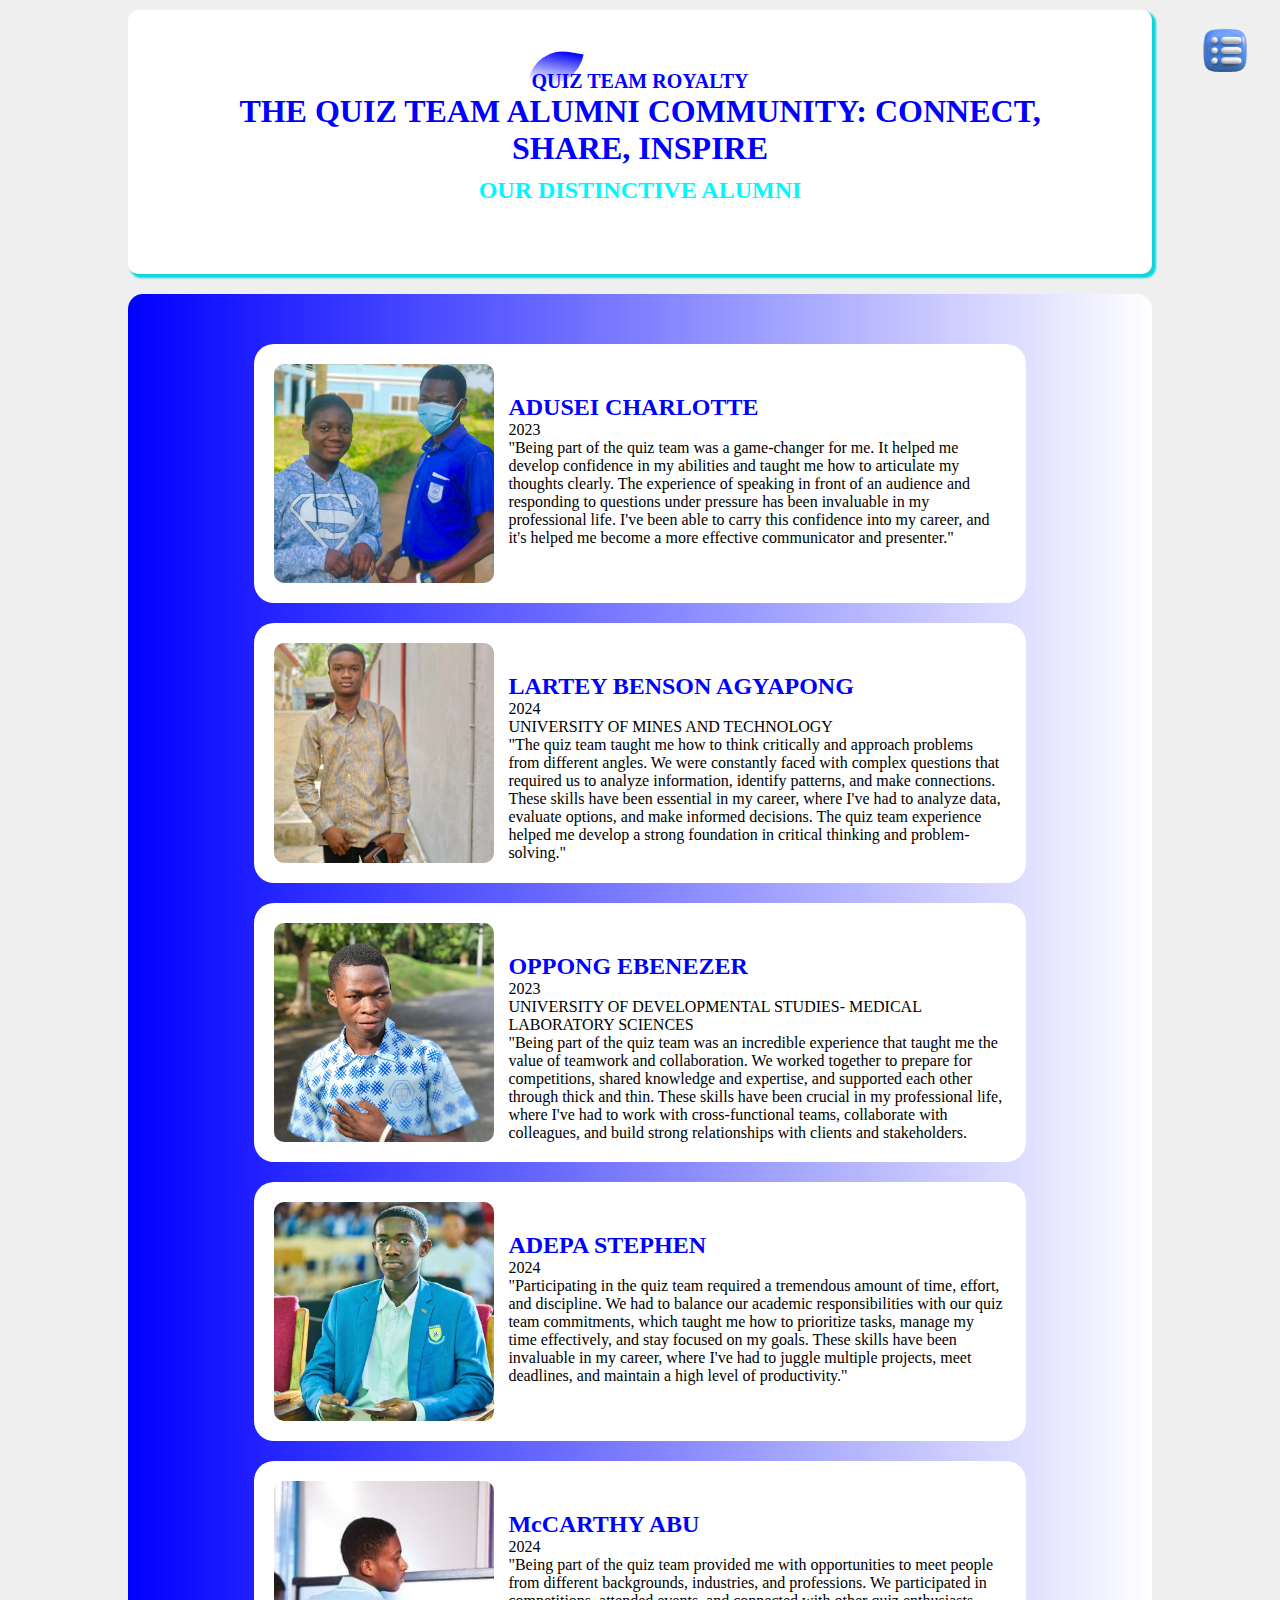
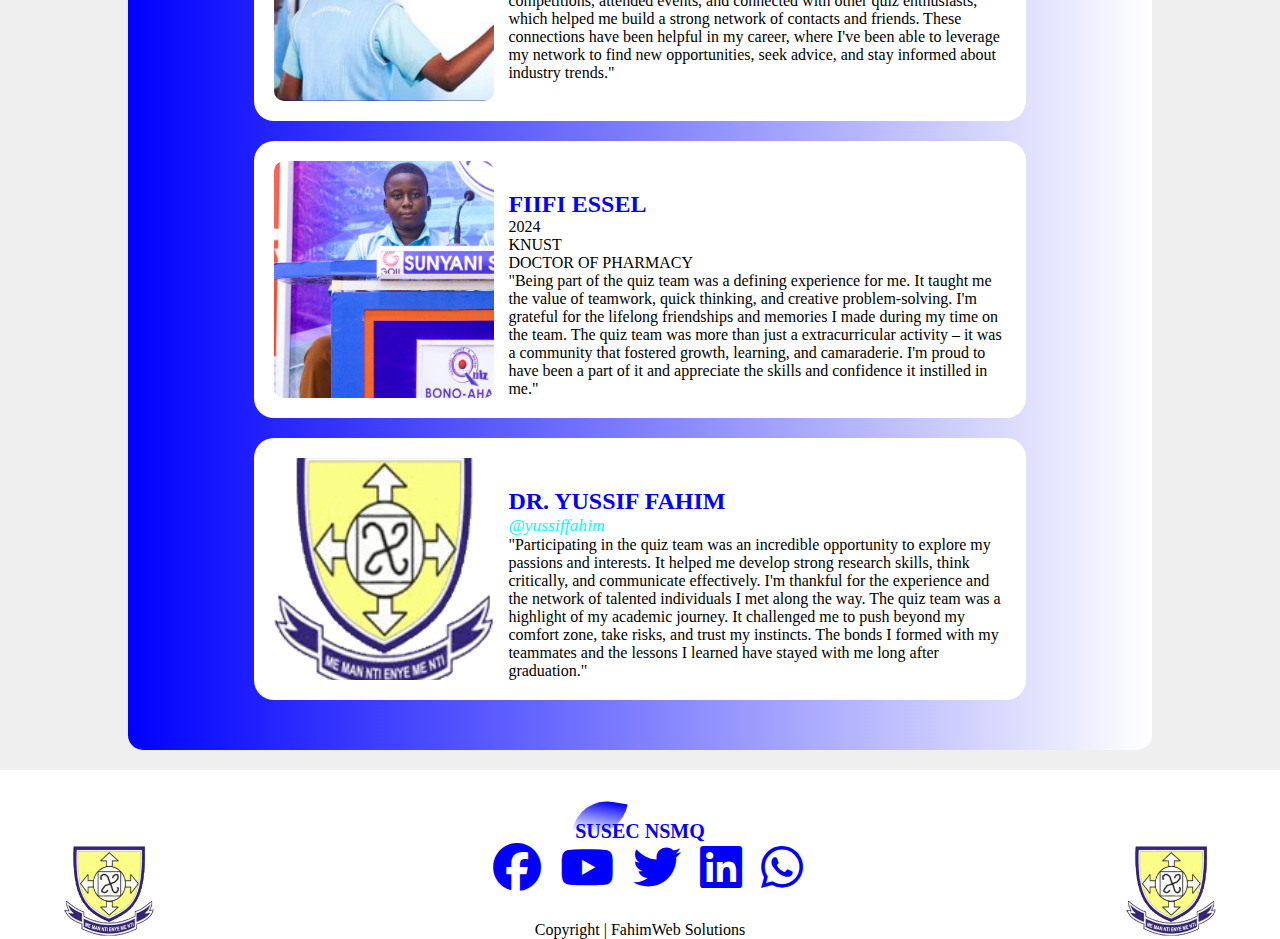
==== alumni.html @ 686587ff "Add files via upload" ====
<!DOCTYPE html>
<html>
    <head>
        <meta charset="utf-8">
        <meta name="viewport" content="width = device-width, initial-scale = 1.0">
        <link rel="stylesheet" href="alumni.css">
        <link rel="stylesheet" href="css/all.min.css">
        <link rel="stylesheet" href="css/fontawesome.min.css">
        <title>ALUMNI | SUSEC NSMQ</title>
    </head>
    <body>
        <main>
        <section id="alumni-heading">
            <div id="heading">
                <p id="span-p"><span></span>QUIZ TEAM ROYALTY</p>
                <h1>THE QUIZ TEAM ALUMNI COMMUNITY: CONNECT, SHARE, INSPIRE</h1>
                <h2>OUR DISTINCTIVE ALUMNI</h2>
            </div>

        </section>

    <section class="main-alum">
        <div class="alum">
            <img src="CHARLOTTE.jpg" class="alum-img">
            <div class="alum-text">
                <h2>ADUSEI CHARLOTTE</h2>
                <p>2023</p>
                <p>"Being part of the quiz team was a game-changer for me. It helped me 
                    develop confidence in my abilities and taught me how to articulate my thoughts clearly. 
                    The experience of speaking in front of an audience and responding to questions under pressure 
                    has been invaluable in my professional life. I've been able to carry this confidence into my career, 
                    and it's helped me become a more effective communicator and presenter."</p>
            </div>
        </div>
        <div class="alum">
            <img src="BENSON.jpg" class="alum-img">
            <div class="alum-text">
                <h2>LARTEY BENSON AGYAPONG</h2>
                <P>2024</P>
                <p>UNIVERSITY OF MINES AND TECHNOLOGY</p>
                <p>"The quiz team taught me how to think critically and 
                    approach problems from different angles. We were constantly 
                    faced with complex questions that required us to analyze information, 
                    identify patterns, and make connections. These skills have been essential 
                    in my career, where I've had to analyze data, evaluate options, and 
                    make informed decisions. The quiz team experience helped me develop a 
                    strong foundation in critical thinking and problem-solving."
                </p>
        </div>
    </div>
        <div class="alum">
            <img src="OPOKU.jpg" class="alum-img">
            <div class="alum-text">
                <h2>OPPONG EBENEZER</h2>
                <P>2023</P>
                <p>UNIVERSITY OF DEVELOPMENTAL STUDIES- MEDICAL LABORATORY SCIENCES</p>
                <p>"Being part of the quiz team was an incredible experience that taught
                     me the value of teamwork and collaboration. We worked together to prepare 
                     for competitions, shared knowledge and expertise, and supported each other 
                     through thick and thin. These skills have been crucial in my professional 
                     life, where I've had to work with cross-functional teams, collaborate with 
                     colleagues, and build strong relationships with clients and stakeholders.</p>
        </div>
    </div>
        <div class="alum">
            <img src="STEVE.jpg" class="alum-img">
            <div class="alum-text">
                <h2>ADEPA STEPHEN</h2>
                <P>2024</P>
                <p>"Participating in the quiz team required a tremendous amount of time, 
                    effort, and discipline. We had to balance our academic responsibilities 
                    with our quiz team commitments, which taught me how to prioritize tasks, 
                    manage my time effectively, and stay focused on my goals. These skills have 
                    been invaluable in my career, where I've had to juggle multiple projects, 
                    meet deadlines, and maintain a high level of productivity."</p>
        </div>
    </div>
        <div class="alum">
            <img src="image4.jpg" class="alum-img">
            <div class="alum-text">
                <h2>McCARTHY ABU</h2>
                <P>2024</P>
                <p>"Being part of the quiz team provided me with 
                    opportunities to meet people from different backgrounds, 
                    industries, and professions. We participated in competitions, 
                    attended events, and connected with other quiz enthusiasts, 
                    which helped me build a strong network of contacts and friends. 
                    These connections have been helpful in my career, where I've been 
                    able to leverage my network to find new opportunities, seek advice, 
                    and stay informed about industry trends."</p>
        </div>
    </div>
        <div class="alum">
            <img src="FIIFI.jpg" class="alum-img">
            <div class="alum-text">
                <h2>FIIFI ESSEL</h2>
                <P>2024</P>
                <P>KNUST</P>
                <p>DOCTOR OF PHARMACY</p>
                <p>"Being part of the quiz team was a defining experience for me. 
                    It taught me the value of teamwork, quick thinking, and creative problem-solving. 
                    I'm grateful for the lifelong friendships and memories I made 
                    during my time on the team.
                    The quiz team was more than just a extracurricular activity – it was 
                    a community that fostered growth, learning, and camaraderie. 
                    I'm proud to have been a part of it and appreciate the skills and confidence it instilled in me."
                </p>
        </div>
    </div>
        <div class="alum">
            <img src="sunyani-senior-high.png" class="alum-img">
            <div class="alum-text">
                <h2>DR. YUSSIF FAHIM</h2>
                <small>@yussiffahim</small>
                <p>"Participating in the quiz team was an incredible opportunity to explore 
                    my passions and interests. It helped me develop strong research skills, 
                    think critically, and communicate effectively. 
                    I'm thankful for the experience and the network of talented individuals
                     I met along the way.
                     The quiz team was a highlight of my academic journey. 
                     It challenged me to push beyond my comfort zone, take risks, and trust my instincts. 
                     The bonds I formed with my teammates and the lessons I learned have stayed with me long after graduation."
                    </p>
        </div>
        </div>
    </section>
    <div id="sidenav">
        <nav>
            <ul>
                <li><a href="index.html">HOME</a></li>
                <li><a href="#">ABOUT</a></li>
                <li><a href="gallery.html">TEAM GALLERY</a></li>
                <li><a href="alumni.html">ALUMNI</a></li>
                <li><a href="#">EVENTS</a></li>
                <li><a href="#footer-section">CONTACT</a></li>
            </ul>
        </nav>

    </div>
    <div id="menuBtn">
        <img src="menu.webp" id="menu">
    </div>
    <script>
        var menuBtn = document.getElementById("menuBtn")
        var sidenav = document.getElementById("sidenav")
        var menu = document.getElementById("menu")
   
        sidenav.style.right = "-250px"
   
        menuBtn.onclick = function(){
           if(sidenav.style.right == "-250px"){
               sidenav.style.right = "0";
               menu.src = "exit.webp"
           }
           else{
               sidenav.style.right = "-250px";
               menu.src = "menu.webp"
           }
        }
       </script>
    </main>
        <section id="footer-section">
            <img src="sunyani-senior-high.png" class="footer-img">
            <img src="sunyani-senior-high.png" class="footer-img2">
            <p id="span-p"><span></span>SUSEC NSMQ</p>
            <div id="footer-icons">
            <i class="fa-brands fa-facebook"></i>
            <i class="fa-brands fa-youtube"></i>
            <a href="https://x.com/search?q=from%3ANSMQGhana%20%20Sunyani%20shs&src=typed_query"><i class="fa-brands fa-twitter"></i></a>
            <i class="fa-brands fa-linkedin"></i>
            <i class="fa-brands fa-whatsapp"></i>
            </div>
            <p id="copyright">Copyright | FahimWeb Solutions</p>
        </section>
    </body>
</html>
        </body>
        </html>
---- alumni.css ----
*{
    box-sizing: border-box;
    margin: 0;
    padding: 0;
}

body{
    background: #efefef;
}

#gallery-heading{
    width:100%;
    padding: 70px;
    background: #efefef;
}

#heading{
    width: 80%;
    padding: 60px;
    background-color: white;
    margin: 10px auto;
    text-align: center;
    border-radius:10px ;
    box-shadow: 3px 3px 2px 1px rgb(15, 214, 221);
}

#sidenav{
    width: 250px;
    height: 100vh;
    position: fixed;
    right:-250px;
    top:0;
    background: WHITE;
    z-index: 2;
    border-radius: 10px;
    transition: 0.5s;
}

nav ul li{
    list-style: none;
    margin: 50px 20px;
}

nav ul li a{
    text-decoration: none;
    color:blue;
}

#menuBtn{
    width:50px;
    height: 50px;
    background: transparent;
    text-align: center;
    position: fixed;
    right: 30px;
    top: 20px;
    border-radius: 3px;
    z-index: 3;
    cursor: pointer;
}

#menuBtn img{
    width:50px;
    margin-top:5px;
}

#span-p{
    margin: auto;
    font-size: 20px;
    color: blue;
    font-weight: bold;
    position: relative;
    z-index: 1;
    display: inline-block;
}

#span-p::after{
    content: '';
    width:50px;
    height: 35px;
    background: linear-gradient(blue,#fff);
    position: absolute;
    top: -20px;
    left: 0;
    z-index: -1;
    transform: rotate(10deg);
    border-top-left-radius: 35px;
    border-bottom-right-radius: 35px ;
}


#heading h1{
    color: blue;
    font-weight: 800;
}

#heading H2{
    color: rgb(0, 247, 255);
    padding:10px ;
}

@media (prefers-reduced-motion: no-preference) {
    * {
      scroll-behavior: smooth;
    }
  }

@media screen and (max-width:700px) {
    #span-p{
        width:100%;
        padding: 20px;
        font-size: 0.8rem;
        font-weight: 1000;
       
    }
    #span-p span{
        width: 35px;
        height: 35px;
        top: -9%;
        left: 50%;
       
    }
    #heading h1{
       font-size: 1.2rem;
    }
}

.main-alum{
    width:80%;
    background: linear-gradient(90deg, blue, white);
    margin: 20px auto;
    padding: 30px;
    border-radius: 15px;
}

.alum{
    width: 80%;
    height: auto;
    display: flex;
    justify-content:space-between;
    flex-wrap: wrap;
    background: white;
    margin: 20px auto; 
    padding: 20px;
    border-radius: 20px;
}

.alum-img{
    width: 30%;
    border-radius: 10px;
    aspect-ratio: 1/1;
    object-fit: cover;
}

.alum-text{
    width: 68%;
    margin-top: 30px;
}

.alum-text h2{
    color:blue;
}

.alum-text small{
    color:aqua;
    font-style: italic;
    font-size: 1.1rem;
}


@media screen and (max-width:700px){
    .alum-img{
        width: 80%;
        flex-basis: 100%;
        border-radius: 10px;
    }

    .alum-text{
        padding-top: 10px;
        width: 80%;
        text-align: center;
        font-weight: bold;
    }

    .alum-text h2{
        color:blue;
        font-size: 1.2rem;
    }
}








#footer-section{
    width: 100%;
    padding: 50px;
    padding-bottom: 0 !important;
    background: white;
    text-align: center;
    position: relative;
    margin-bottom: 0;
}

#footer-icons{
    width: 70%;
    margin:0 auto;
    text-align: center;
    
}

#footer-icons i{
    font-size: 3rem;
    margin-left:15px;
    color: blue;
}

#footer-section #span-p span{
    width: 35px;
    height:35px;
    left: 50%;
}

#footer-section #copyright{
      padding:10px;
      padding-bottom: 0 !important;
      margin-top: 20px;
}

@media screen and (max-width:700px){
    #footer-icons i{
        font-size: 1.5rem;
    }
}

#footer-section .link{
     padding-bottom:0;
    padding-top: 30px;
    color: blue;
    text-decoration: none;
}

#footer-section a{
    text-decoration: none;
}

.footer-img{
    position: absolute;
    top:45%;
    left:5%;
    width: 10dvh;
    height: 10dvh;
}

.footer-img2{
    position: absolute;
    top:45%;
    right:5%;
    width: 10dvh;
    height: 10dvh;
}
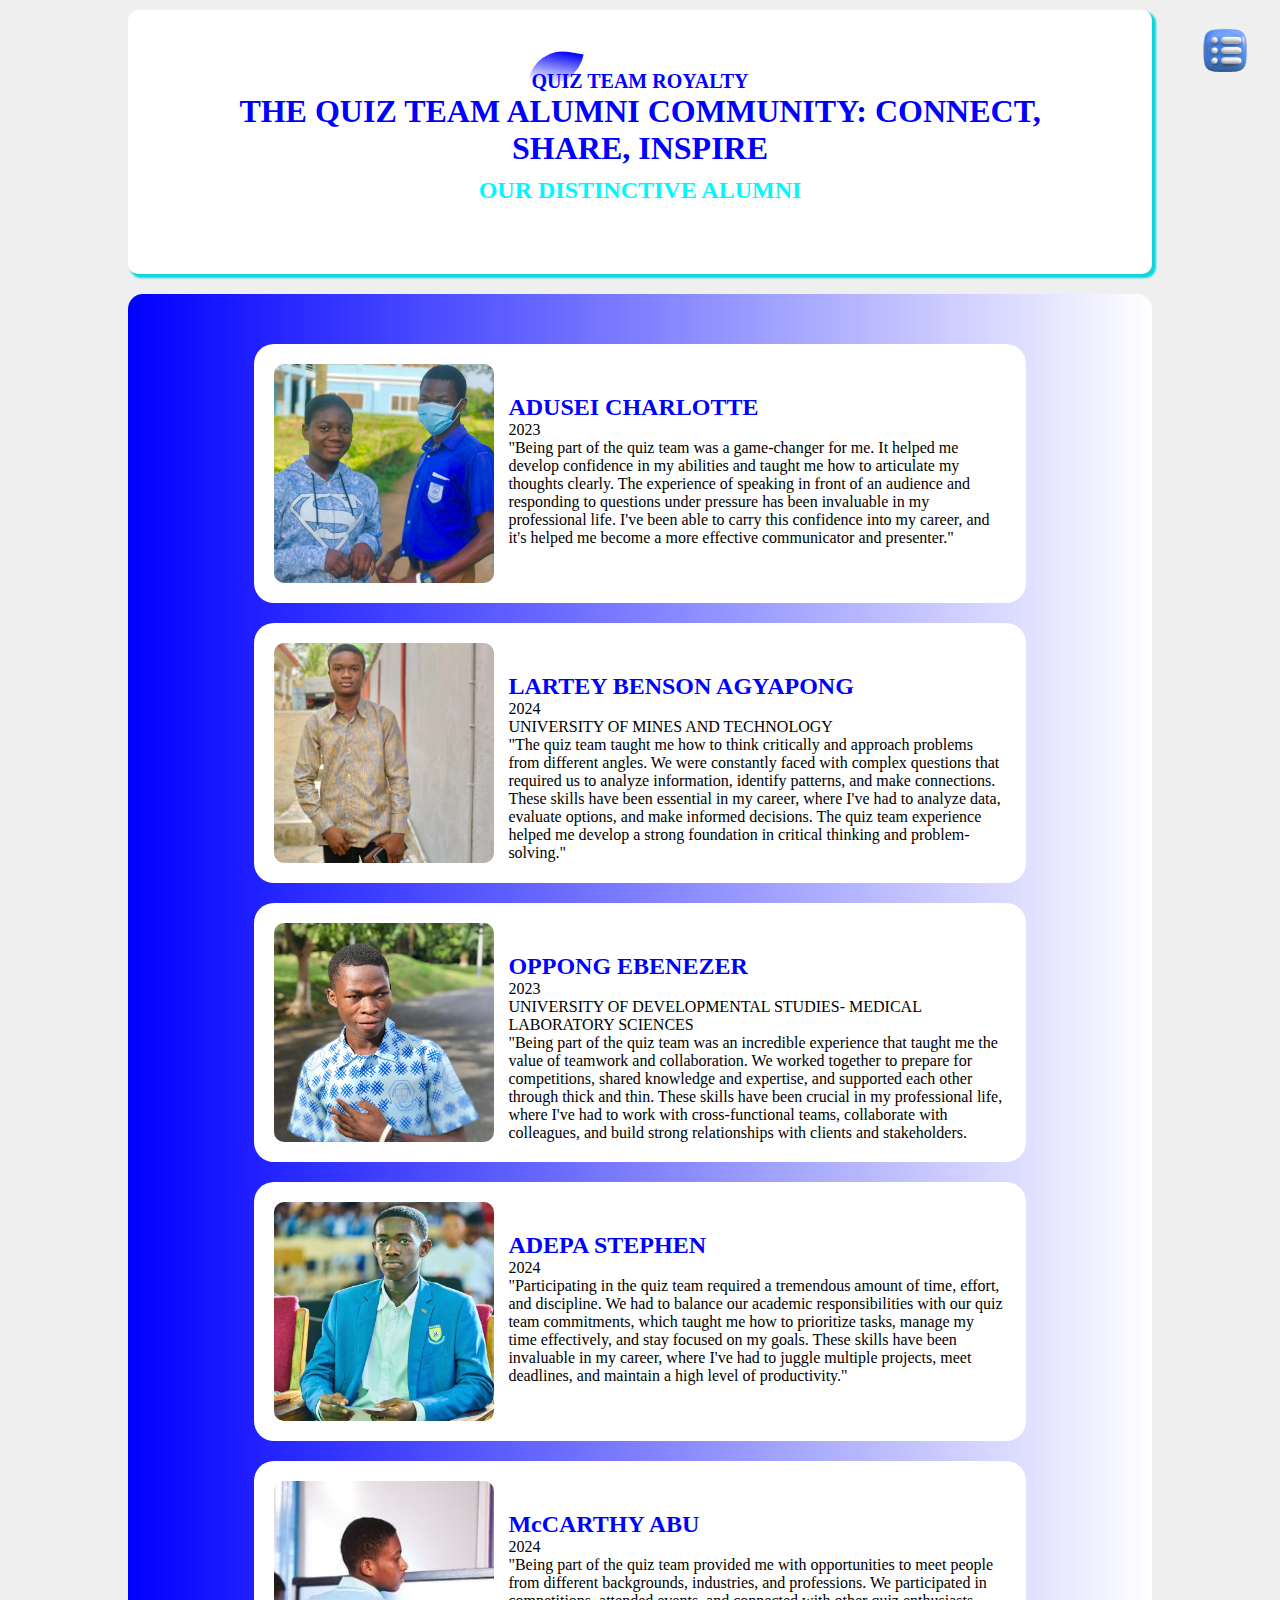
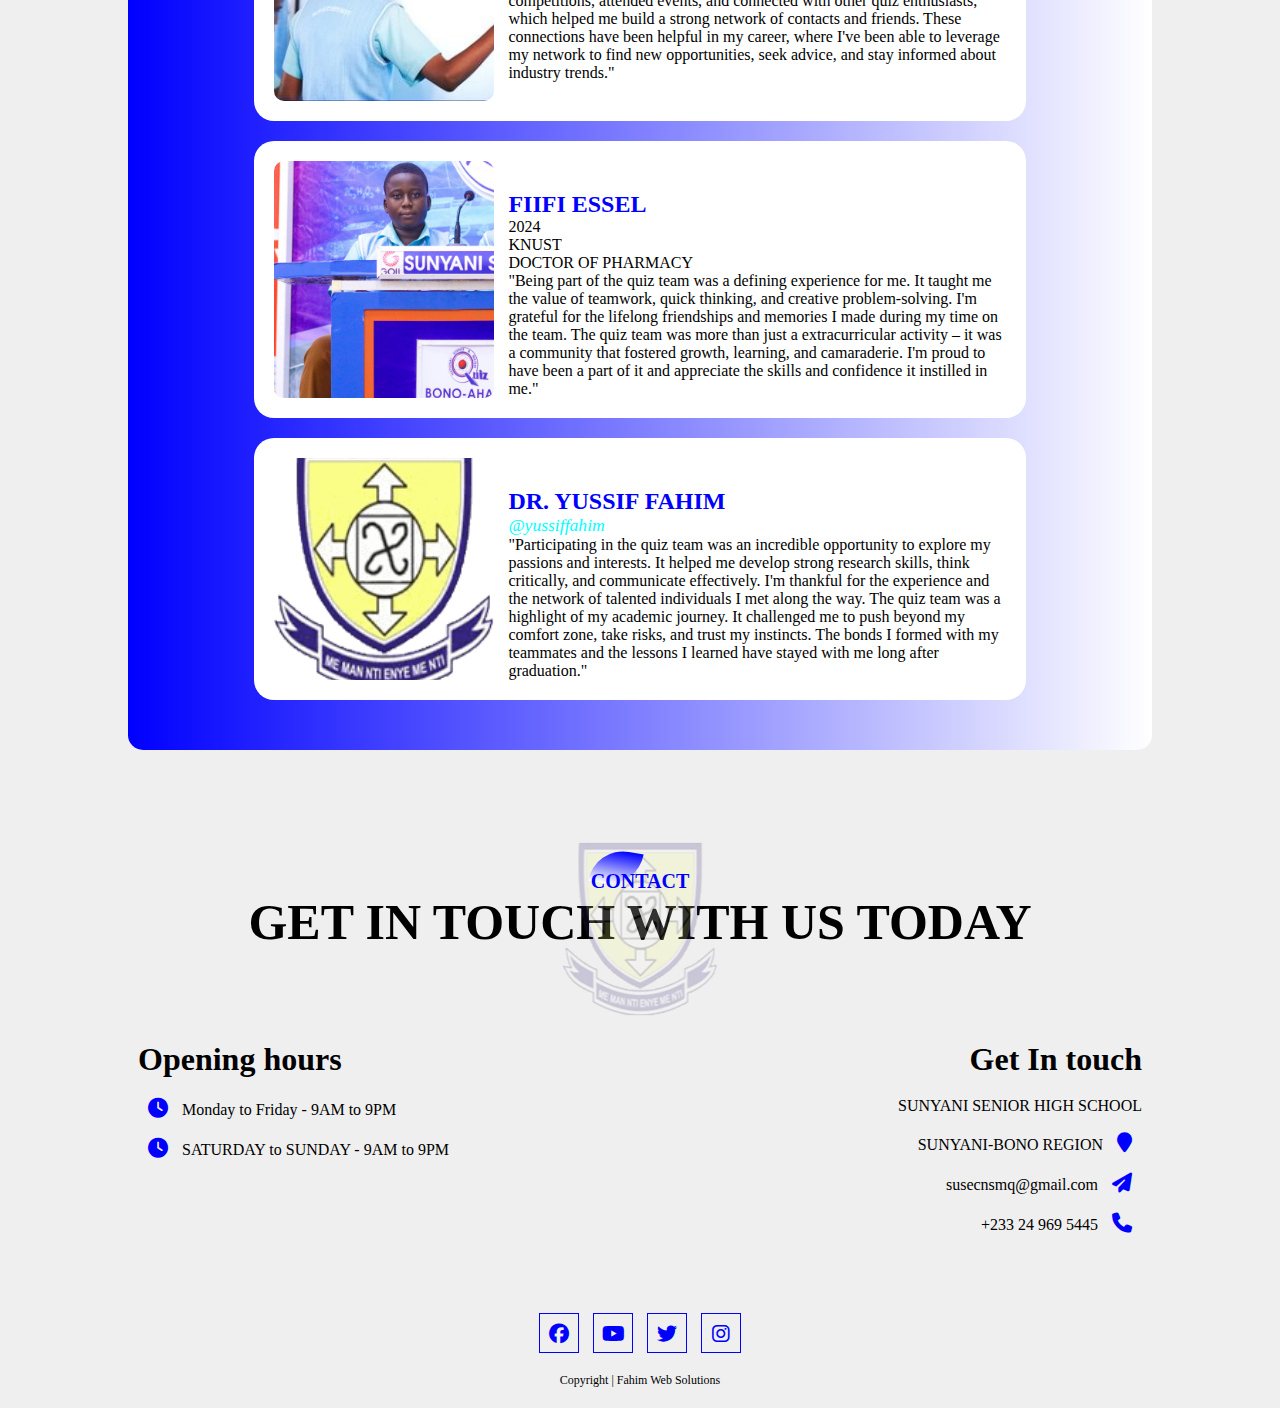
==== commit 27acb07a: "Add files via upload" ====
--- a/alumni.html
+++ b/alumni.html
@@ -9,6 +9,7 @@
         <title>ALUMNI | SUSEC NSMQ</title>
     </head>
     <body>
+        <div id="preloader"></div>
         <main>
         <section id="alumni-heading">
             <div id="heading">
@@ -159,19 +160,43 @@
         }
        </script>
     </main>
-        <section id="footer-section">
-            <img src="sunyani-senior-high.png" class="footer-img">
-            <img src="sunyani-senior-high.png" class="footer-img2">
-            <p id="span-p"><span></span>SUSEC NSMQ</p>
-            <div id="footer-icons">
+    <section id="footer">
+        <img src="sunyani-senior-high.png" class="footer-img">
+        <div class="title-text">
+            <p>CONTACT</p>
+            <h1>GET IN TOUCH WITH US TODAY</h1>
+        </div> 
+        <div class="footer-row">
+            <div class="footer-left">
+                <h1>Opening hours</h1>
+                 <p><i class="fa fa-clock"></i> Monday to Friday - 9AM to 9PM</p>
+                 <p><i class="fa fa-clock"></i> SATURDAY to SUNDAY - 9AM to 9PM</p>
+            </div>
+            <div class="footer-right">
+                <h1>Get In touch</h1>
+                <p>SUNYANI SENIOR HIGH SCHOOL </i></p>
+                <p>SUNYANI-BONO REGION <i class="fa fa-map-marker"></i></p>
+                <p>susecnsmq@gmail.com <i class="fa fa-paper-plane"></i></p>
+                <p>+233 24 969 5445 <i class="fa fa-phone"></i></p>
+            </div>
+        </div>
+        <div class="social-link">
             <i class="fa-brands fa-facebook"></i>
             <i class="fa-brands fa-youtube"></i>
             <a href="https://x.com/search?q=from%3ANSMQGhana%20%20Sunyani%20shs&src=typed_query"><i class="fa-brands fa-twitter"></i></a>
-            <i class="fa-brands fa-linkedin"></i>
-            <i class="fa-brands fa-whatsapp"></i>
-            </div>
-            <p id="copyright">Copyright | FahimWeb Solutions</p>
-        </section>
+            <i class="fa-brands fa-instagram"></i>
+            <p>Copyright | Fahim Web Solutions</p>
+        </div>
+    </section>
+    <script>
+        var loader = document.getElementById("preloader");
+        window.addEventListener("load", function(){
+            loader.style.display = "none";
+        })
+        
+        </script>
+        
+
     </body>
 </html>
         </body>
--- a/alumni.css
+++ b/alumni.css
@@ -123,6 +123,13 @@
     #heading h1{
        font-size: 1.2rem;
     }
+
+    #heading H2{
+        color: rgb(0, 247, 255);
+        padding:10px ;
+        font-size: 1rem;
+    }
+
 }
 
 .main-alum{
@@ -173,6 +180,7 @@
         width: 80%;
         flex-basis: 100%;
         border-radius: 10px;
+        aspect-ratio: 1/1;
     }
 
     .alum-text{
@@ -180,85 +188,175 @@
         width: 80%;
         text-align: center;
         font-weight: bold;
-    }
+        margin: 0 auto;
+    }
+    .alum-text p{
+        font-size: 1rem;
+    }
+
 
     .alum-text h2{
         color:blue;
         font-size: 1.2rem;
     }
-}
-
-
-
-
-
-
-
-
-#footer-section{
+
+    .main-alum{
+        width:100%;
+        background: linear-gradient(90deg, blue, white);
+        margin:0;
+        padding: 0;
+        border-radius: 15px;
+    }
+
+    .alum{
+        width: 100%;
+        background: white;
+        margin-top: 20px !important; 
+        border-radius: 15px;
+        margin: 0;
+    }
+}
+
+
+
+
+
+
+
+
+#footer{
+    padding: 100px 0 20px;
+    background: #efefef;
+    position: relative;
+}
+
+.footer-row{
+    width: 80%;
+    margin: 0 auto;
+    display: flex;
+    justify-content: space-between;
+    flex-wrap: wrap;
+}
+
+.footer-left, .footer-right{
+    flex-basis: 45%;
+    padding: 10px;
+    margin-bottom: 20px;
+}
+
+.footer-right{
+    text-align: right;
+}
+
+.footer-row h1{
+    margin: 10px 0;
+}
+
+.footer-row p{
+    line-height: 35px;
+}
+
+.footer-left .fa, .footer-right .fa{
+    font-size: 20px;
+    color: blue;
+    margin: 10px;
+}
+
+.footer-img{
+    max-width: 370px;
+    opacity: 0.2;
+    position: absolute;
+    left: 50%;
+    top: 25%;
+    transform: translate(-50%,-50%);
+}
+
+.social-link{
+    text-align: center;
+}
+
+.social-link .fa-brands{
+    height: 40px;
+    width: 40px;
+    font-size: 20px;
+    line-height: 40px;
+    border: 1px solid blue;
+    margin: 40px 5px 0;
+    color: blue;
+    cursor: pointer;
+    transition: .5s;
+}
+
+.social-link .fa:hover {
+     background:blue ;
+     color:#fff;
+     transform: translateY(-7px);
+}
+
+.social-link p{
+    font-size: 12px;
+    margin-top: 20px;
+}
+
+#test-p{
+    margin:auto;
+    text-align: center;
+    padding: 10px;
+    padding-bottom: 20px !important;
+    width: 70%;
+    color: blue;
+    font-style: italic;
+}
+
+@media screen and (max-width: 770px){
+    .footer-left, .footer-right{
+        flex-basis: 100%;
+        font-size:14px;
+    }
+    .footer-img{
+        top: 25%;
+
+    }
+}
+
+#preloader{
+    background: white url(loader.gif.gif) no-repeat center center;
+    height:100vh;
     width: 100%;
-    padding: 50px;
-    padding-bottom: 0 !important;
-    background: white;
-    text-align: center;
+    position: fixed;
+    z-index: 100;
+    opacity: 1;
+}
+
+.title-text{
+    text-align: center;
+    padding-bottom: 70px;
+}
+
+.title-text p{
+    margin: auto;
+    font-size: 20px;
+    color: blue;
+    font-weight: bold;
     position: relative;
-    margin-bottom: 0;
-}
-
-#footer-icons{
-    width: 70%;
-    margin:0 auto;
-    text-align: center;
-    
-}
-
-#footer-icons i{
-    font-size: 3rem;
-    margin-left:15px;
-    color: blue;
-}
-
-#footer-section #span-p span{
-    width: 35px;
-    height:35px;
-    left: 50%;
-}
-
-#footer-section #copyright{
-      padding:10px;
-      padding-bottom: 0 !important;
-      margin-top: 20px;
-}
-
-@media screen and (max-width:700px){
-    #footer-icons i{
-        font-size: 1.5rem;
-    }
-}
-
-#footer-section .link{
-     padding-bottom:0;
-    padding-top: 30px;
-    color: blue;
-    text-decoration: none;
-}
-
-#footer-section a{
-    text-decoration: none;
-}
-
-.footer-img{
+    z-index: 1;
+    display: inline-block;
+}
+
+.title-text p::after{
+    content: '';
+    width:50px;
+    height: 35px;
+    background: linear-gradient(blue,#fff);
     position: absolute;
-    top:45%;
-    left:5%;
-    width: 10dvh;
-    height: 10dvh;
-}
-
-.footer-img2{
-    position: absolute;
-    top:45%;
-    right:5%;
-    width: 10dvh;
-    height: 10dvh;
-}
+    top: -20px;
+    left: 0;
+    z-index: -1;
+    transform: rotate(10deg);
+    border-top-left-radius: 35px;
+    border-bottom-right-radius: 35px ;
+}
+
+.title-text h1{
+   font-size: 50px;
+}
